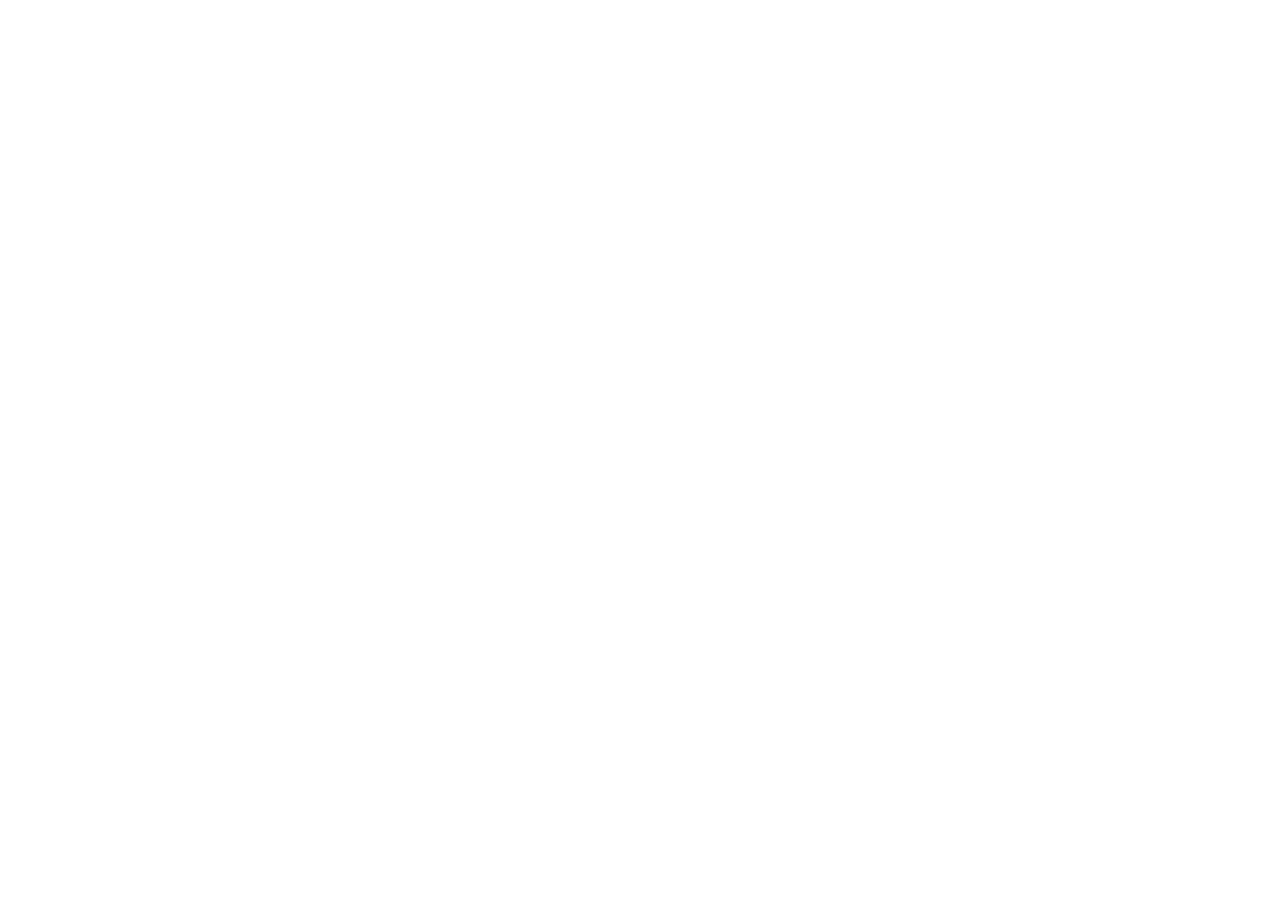
==== words.html @ 4421845d "Update words.html" ====
<!DOCTYPE html>

<html lang="en" xmlns="http://www.w3.org/1999/xhtml">
<head>
    <meta charset="utf-8" />
    <link rel="stylesheet" href="style.css" />
    <link rel="shortcut icon" href="sources/_icon." />
    <script src="script.js"></script>
    <title>Document</title>
</head>
<body>

</body>
</html>
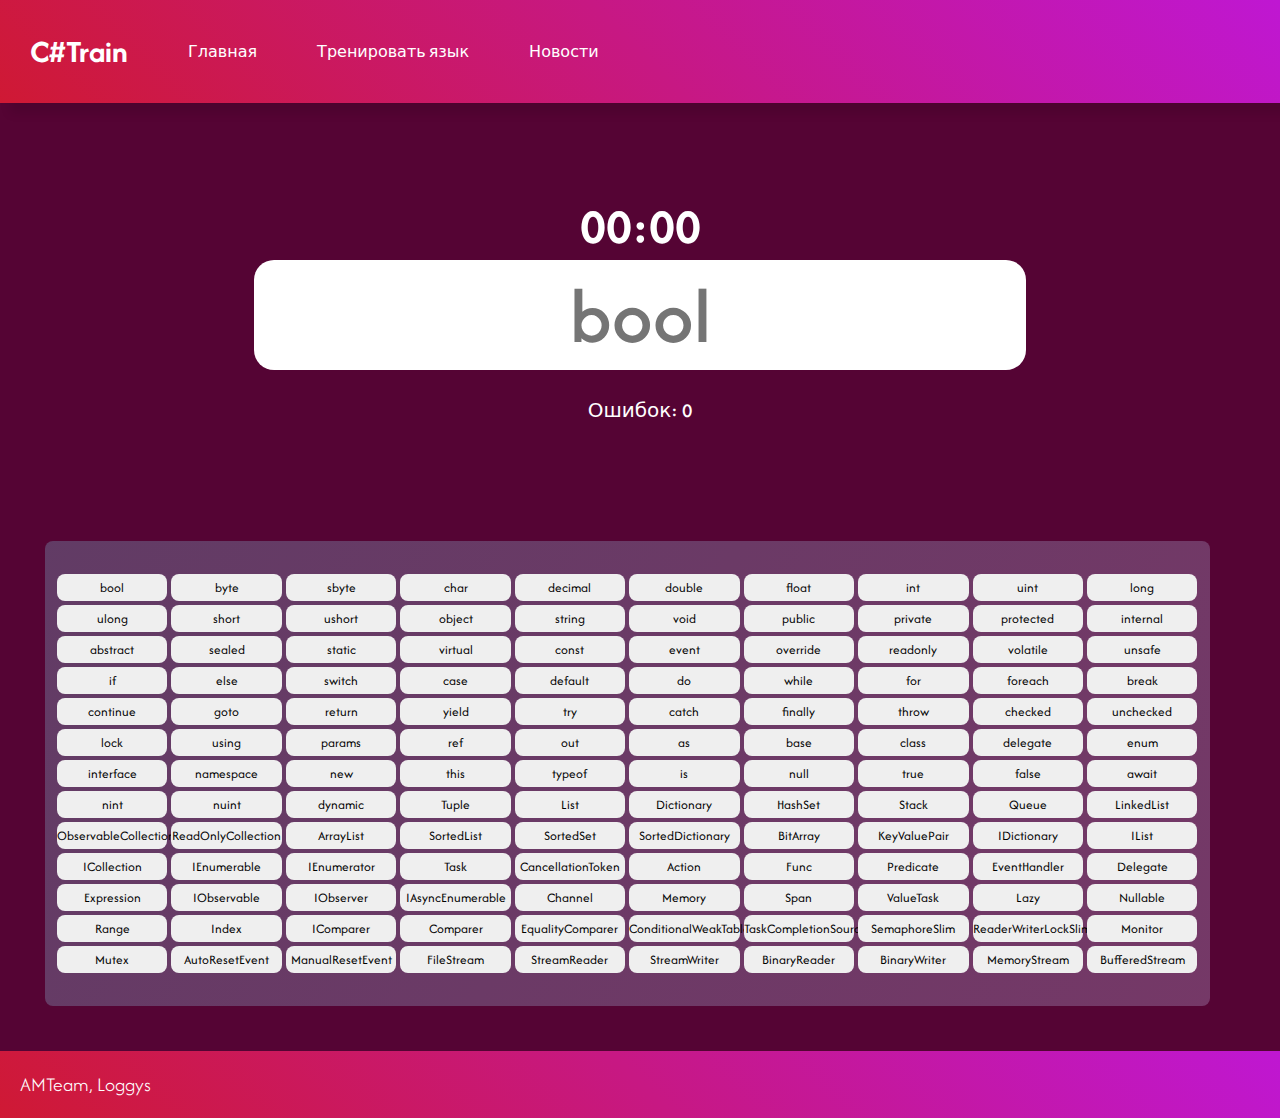
==== commit 9fa69b5a: "Update words.html" ====
--- a/words.html
+++ b/words.html
@@ -1,14 +1,465 @@
 <!DOCTYPE html>
 
-<html lang="en" xmlns="http://www.w3.org/1999/xhtml">
+<!--html-- lang="en" xmlns="http://www.w3.org/1999/xhtml">
 <head>
     <meta charset="utf-8" />
     <link rel="stylesheet" href="style.css" />
     <link rel="shortcut icon" href="sources/_icon." />
     <script src="script.js"></script>
-    <title>Document</title>
+    <title>C#Train - Home</title>
 </head>
 <body>
-
+    <div id="hdr">
+        <h1>C#Train</h1>
+        <a href="./words.html">Тренировать слова</a>
+        <a href="./train.html">Тренировать язык</a>
+        <a href="#">Новости</a>
+    </div>
+
+    <div id="info">
+        <div class="main-info-div">
+            <h1>Тренеруйте скорость и точность своего C#!</h1>
+            <div>Совершаете много ошибок когда пишете свой код? Пишите код так долго, что забываете, что писали? Вам нужно тренироваться! Этот сайт - хороший вариант для ваших тренировок</div>
+            <div style="display:flex; flex-direction:row; align-items:center;justify-content:center; padding:2%">
+                <button>Начать слова!</button>
+                <button>Начать тренировку!</button>
+            </div>
+        </div>
+
+        <div class="info-div">
+            <div>
+                Наш сайт сконцентрирован на исследовании синтаксиса и тренировки языка C#. Он поможет выучить весь синтаксис и развить вашу мышечную память
+            </div>
+            <img src="[data-uri]" alt="img1" />
+        </div>
+        <div class="info-div">
+            <img src="https://encrypted-tbn0.gstatic.com/images?q=tbn:ANd9GcQRAk7o_2frskb3ScGy8TuMs79U8HNMnd58vw&s" alt="img2" />
+            <div style="text-align:right">
+                На этом сайте есть тренировка отдельных слов синтаксиса, чего нет на могих других подобных сайтов. Это очень удобно для тренировки сложных/нужных слов
+            </div>
+        </div>
+        <div class="info-div">
+            <div>
+                Мы стараемся сделать ваши навыки лучше, предоставляя все необходимые ресурсы для вашего обучения. Но помните, что единственное, что отделяет вас от знаний - это вы. Вы сами должны хотеть обучиться, а мы этому поспособствуем! Удачи!
+            </div>
+            <img src="https://encrypted-tbn0.gstatic.com/images?q=tbn:ANd9GcT7hthGqjsHq3xwzqb0Od5eRRYe7xK2YQnkgg&s" alt="img3" />
+        </div>
+    </div>
+
+    <footer id="ftr">
+        AMStudios, Loggys
+    </footer>
+
+    <style>
+        @import url('https://fonts.googleapis.com/css2?family=Afacad+Flux:wght@100..1000&display=swap');
+
+        * {
+            margin: 0;
+            font-family: "Afacad Flux", system-ui;
+            transition: ease-in 0.2s;
+        }
+
+        body {
+            background: #550434;
+        }
+
+        #hdr {
+            background: linear-gradient(45deg, #cf1934, #bf17d2);
+            box-shadow: 10px 10px 10px rgba(0, 0, 0, 0.1);
+            color: white;
+            display: flex;
+            align-items: center;
+            -justify-content: center;
+        }
+
+        #ftr {
+            background: linear-gradient(45deg, #cf1934, #bf17d2);
+            box-shadow: 10px 10px 10px rgba(0, 0, 0, 0.1);
+            color: white;
+            display: flex;
+            align-items: center;
+            -justify-content: center;
+            font-weight:300;
+            font-size:20px;
+            padding: 20px;
+        }
+
+            #hdr a, h1 {
+                padding: 30px;
+                text-decoration: none;
+                transition: ease-out 0.1s;
+                color: white;
+            }
+
+                #hdr a:hover {
+                    color: #f1a1d8;
+                }
+
+        #info {
+            display: flex;
+            flex-direction: column;
+            align-items: center;
+            justify-content: center;
+        }
+
+        .info-div, .main-info-div{
+            display: flex;
+            color: white;
+            padding: 5%;
+            background: linear-gradient(45deg, #cf193430, #bf17d230);
+            border-radius: 40px;
+            margin: 2% 0 2% 0;
+            width: 45%;
+            height:20%;
+        }
+
+            .info-div div {
+                padding: 0 1% 0 0;
+                width: 50%;
+                font-weight:700;
+                font-size:20px;
+            }
+
+            .info-div img {
+                padding: 0 0 0 1%;
+                border-radius: 25px;
+                box-shadow: 10px 10px 10px rgba(0, 0, 0, 0.1);
+            }
+
+        .info-div *:last-child{
+            position:relative;
+            left:10%;
+        }
+
+        .info-div *:first-child{
+            position:relative;
+        }
+
+            .main-info-div button {
+                color: white;
+                background: #ff0064;
+                border-radius: 10px;
+                padding: 10px;
+                margin: 10px;
+                border: none;
+            }
+
+                .main-info-div button:hover {
+                    background: #f30287
+                }
+
+            .main-info-div:first-child {
+                flex-direction: column;
+                align-items: center;
+                justify-content: center;
+                background: none;
+                background: linear-gradient(45deg, #cf193470, #bf17d270);
+                border-radius: 40px;
+                width: 70%;
+            }
+
+                .main-info-div:first-child div {
+                    font-size: large;
+                    width: 50%;
+                    text-align: center;
+                }
+    </style>
 </body>
-</html>+</!--html-->
+
+<html lang="en" xmlns="http://www.w3.org/1999/xhtml">
+<head>
+    <meta charset="utf-8" />
+    <link rel="shortcut icon" href="sources/_icon." />
+    <title>C#Train - Words</title>
+
+    <script>
+
+    </script>
+</head>
+<body>
+    <header id="hdr">
+            <h1>C#Train</h1>
+            <a href="./index.html">Главная</a>
+            <a href="./train.html">Тренировать язык</a>
+            <a href="#">Новости</a>
+    </header>
+
+    <div if="main-container">
+        <div id="training">
+            <p>00:00</p>
+            <input placeholder="bool"/>
+            <div id="setts">
+                <p>Ошибок: 0</p>
+            </div>
+        </div>
+        <table id="word-table">
+            <tr>
+                <td class="word-table-td"><button class="word-btn">bool</button></td>
+                <td class="word-table-td"><button class="word-btn">byte</button></td>
+                <td class="word-table-td"><button class="word-btn">sbyte</button></td>
+                <td class="word-table-td"><button class="word-btn">char</button></td>
+                <td class="word-table-td"><button class="word-btn">decimal</button></td>
+                <td class="word-table-td"><button class="word-btn">double</button></td>
+                <td class="word-table-td"><button class="word-btn">float</button></td>
+                <td class="word-table-td"><button class="word-btn">int</button></td>
+                <td class="word-table-td"><button class="word-btn">uint</button></td>
+                <td class="word-table-td"><button class="word-btn">long</button></td>
+            </tr>
+            <tr>
+                <td class="word-table-td"><button class="word-btn">ulong</button></td>
+                <td class="word-table-td"><button class="word-btn">short</button></td>
+                <td class="word-table-td"><button class="word-btn">ushort</button></td>
+                <td class="word-table-td"><button class="word-btn">object</button></td>
+                <td class="word-table-td"><button class="word-btn">string</button></td>
+                <td class="word-table-td"><button class="word-btn">void</button></td>
+                <td class="word-table-td"><button class="word-btn">public</button></td>
+                <td class="word-table-td"><button class="word-btn">private</button></td>
+                <td class="word-table-td"><button class="word-btn">protected</button></td>
+                <td class="word-table-td"><button class="word-btn">internal</button></td>
+            </tr>
+            <tr>
+                <td class="word-table-td"><button class="word-btn">abstract</button></td>
+                <td class="word-table-td"><button class="word-btn">sealed</button></td>
+                <td class="word-table-td"><button class="word-btn">static</button></td>
+                <td class="word-table-td"><button class="word-btn">virtual</button></td>
+                <td class="word-table-td"><button class="word-btn">const</button></td>
+                <td class="word-table-td"><button class="word-btn">event</button></td>
+                <td class="word-table-td"><button class="word-btn">override</button></td>
+                <td class="word-table-td"><button class="word-btn">readonly</button></td>
+                <td class="word-table-td"><button class="word-btn">volatile</button></td>
+                <td class="word-table-td"><button class="word-btn">unsafe</button></td>
+            </tr>
+            <tr>
+                <td class="word-table-td"><button class="word-btn">if</button></td>
+                <td class="word-table-td"><button class="word-btn">else</button></td>
+                <td class="word-table-td"><button class="word-btn">switch</button></td>
+                <td class="word-table-td"><button class="word-btn">case</button></td>
+                <td class="word-table-td"><button class="word-btn">default</button></td>
+                <td class="word-table-td"><button class="word-btn">do</button></td>
+                <td class="word-table-td"><button class="word-btn">while</button></td>
+                <td class="word-table-td"><button class="word-btn">for</button></td>
+                <td class="word-table-td"><button class="word-btn">foreach</button></td>
+                <td class="word-table-td"><button class="word-btn">break</button></td>
+            </tr>
+            <tr>
+                <td class="word-table-td"><button class="word-btn">continue</button></td>
+                <td class="word-table-td"><button class="word-btn">goto</button></td>
+                <td class="word-table-td"><button class="word-btn">return</button></td>
+                <td class="word-table-td"><button class="word-btn">yield</button></td>
+                <td class="word-table-td"><button class="word-btn">try</button></td>
+                <td class="word-table-td"><button class="word-btn">catch</button></td>
+                <td class="word-table-td"><button class="word-btn">finally</button></td>
+                <td class="word-table-td"><button class="word-btn">throw</button></td>
+                <td class="word-table-td"><button class="word-btn">checked</button></td>
+                <td class="word-table-td"><button class="word-btn">unchecked</button></td>
+            </tr>
+            <tr>
+                <td class="word-table-td"><button class="word-btn">lock</button></td>
+                <td class="word-table-td"><button class="word-btn">using</button></td>
+                <td class="word-table-td"><button class="word-btn">params</button></td>
+                <td class="word-table-td"><button class="word-btn">ref</button></td>
+                <td class="word-table-td"><button class="word-btn">out</button></td>
+                <td class="word-table-td"><button class="word-btn">as</button></td>
+                <td class="word-table-td"><button class="word-btn">base</button></td>
+                <td class="word-table-td"><button class="word-btn">class</button></td>
+                <td class="word-table-td"><button class="word-btn">delegate</button></td>
+                <td class="word-table-td"><button class="word-btn">enum</button></td>
+            </tr>
+            <tr>
+                <td class="word-table-td"><button class="word-btn">interface</button></td>
+                <td class="word-table-td"><button class="word-btn">namespace</button></td>
+                <td class="word-table-td"><button class="word-btn">new</button></td>
+                <td class="word-table-td"><button class="word-btn">this</button></td>
+                <td class="word-table-td"><button class="word-btn">typeof</button></td>
+                <td class="word-table-td"><button class="word-btn">is</button></td>
+                <td class="word-table-td"><button class="word-btn">null</button></td>
+                <td class="word-table-td"><button class="word-btn">true</button></td>
+                <td class="word-table-td"><button class="word-btn">false</button></td>
+                <td class="word-table-td"><button class="word-btn">await</button></td>
+            </tr>
+            <tr>
+                <td class="word-table-td"><button class="word-btn">nint</button></td>
+                <td class="word-table-td"><button class="word-btn">nuint</button></td>
+                <td class="word-table-td"><button class="word-btn">dynamic</button></td>
+                <td class="word-table-td"><button class="word-btn">Tuple</button></td>
+                <td class="word-table-td"><button class="word-btn">List</button></td>
+                <td class="word-table-td"><button class="word-btn">Dictionary</button></td>
+                <td class="word-table-td"><button class="word-btn">HashSet</button></td>
+                <td class="word-table-td"><button class="word-btn">Stack</button></td>
+                <td class="word-table-td"><button class="word-btn">Queue</button></td>
+                <td class="word-table-td"><button class="word-btn">LinkedList</button></td>
+            </tr>
+            <tr>
+                <td class="word-table-td"><button class="word-btn">ObservableCollection</button></td>
+                <td class="word-table-td"><button class="word-btn">ReadOnlyCollection</button></td>
+                <td class="word-table-td"><button class="word-btn">ArrayList</button></td>
+                <td class="word-table-td"><button class="word-btn">SortedList</button></td>
+                <td class="word-table-td"><button class="word-btn">SortedSet</button></td>
+                <td class="word-table-td"><button class="word-btn">SortedDictionary</button></td>
+                <td class="word-table-td"><button class="word-btn">BitArray</button></td>
+                <td class="word-table-td"><button class="word-btn">KeyValuePair</button></td>
+                <td class="word-table-td"><button class="word-btn">IDictionary</button></td>
+                <td class="word-table-td"><button class="word-btn">IList</button></td>
+            </tr>
+            <tr>
+                <td class="word-table-td"><button class="word-btn">ICollection</button></td>
+                <td class="word-table-td"><button class="word-btn">IEnumerable</button></td>
+                <td class="word-table-td"><button class="word-btn">IEnumerator</button></td>
+                <td class="word-table-td"><button class="word-btn">Task</button></td>
+                <td class="word-table-td"><button class="word-btn">CancellationToken</button></td>
+                <td class="word-table-td"><button class="word-btn">Action</button></td>
+                <td class="word-table-td"><button class="word-btn">Func</button></td>
+                <td class="word-table-td"><button class="word-btn">Predicate</button></td>
+                <td class="word-table-td"><button class="word-btn">EventHandler</button></td>
+                <td class="word-table-td"><button class="word-btn">Delegate</button></td>
+            </tr>
+            <tr>
+                <td class="word-table-td"><button class="word-btn">Expression</button></td>
+                <td class="word-table-td"><button class="word-btn">IObservable</button></td>
+                <td class="word-table-td"><button class="word-btn">IObserver</button></td>
+                <td class="word-table-td"><button class="word-btn">IAsyncEnumerable</button></td>
+                <td class="word-table-td"><button class="word-btn">Channel</button></td>
+                <td class="word-table-td"><button class="word-btn">Memory</button></td>
+                <td class="word-table-td"><button class="word-btn">Span</button></td>
+                <td class="word-table-td"><button class="word-btn">ValueTask</button></td>
+                <td class="word-table-td"><button class="word-btn">Lazy</button></td>
+                <td class="word-table-td"><button class="word-btn">Nullable</button></td>
+            </tr>
+            <tr>
+                <td class="word-table-td"><button class="word-btn">Range</button></td>
+                <td class="word-table-td"><button class="word-btn">Index</button></td>
+                <td class="word-table-td"><button class="word-btn">IComparer</button></td>
+                <td class="word-table-td"><button class="word-btn">Comparer</button></td>
+                <td class="word-table-td"><button class="word-btn">EqualityComparer</button></td>
+                <td class="word-table-td"><button class="word-btn">ConditionalWeakTable</button></td>
+                <td class="word-table-td"><button class="word-btn">TaskCompletionSource</button></td>
+                <td class="word-table-td"><button class="word-btn">SemaphoreSlim</button></td>
+                <td class="word-table-td"><button class="word-btn">ReaderWriterLockSlim</button></td>
+                <td class="word-table-td"><button class="word-btn">Monitor</button></td>
+            </tr>
+            <tr>
+                <td class="word-table-td"><button class="word-btn">Mutex</button></td>
+                <td class="word-table-td"><button class="word-btn">AutoResetEvent</button></td>
+                <td class="word-table-td"><button class="word-btn">ManualResetEvent</button></td>
+                <td class="word-table-td"><button class="word-btn">FileStream</button></td>
+                <td class="word-table-td"><button class="word-btn">StreamReader</button></td>
+                <td class="word-table-td"><button class="word-btn">StreamWriter</button></td>
+                <td class="word-table-td"><button class="word-btn">BinaryReader</button></td>
+                <td class="word-table-td"><button class="word-btn">BinaryWriter</button></td>
+                <td class="word-table-td"><button class="word-btn">MemoryStream</button></td>
+                <td class="word-table-td"><button class="word-btn">BufferedStream</button></td>
+            </tr>
+        </table>
+    </div>
+
+    <footer id="ftr">
+        AMTeam, Loggys
+    </footer>
+
+    <style>
+        @import url('https://fonts.googleapis.com/css2?family=Afacad+Flux:wght@100..1000&display=swap');
+
+        * {
+            margin: 0;
+            font-family: "Afacad Flux", system-ui;
+            transition: ease-in 0.2s;
+            color:white;
+        }
+        body {
+            background: #550434;
+        }
+
+        #hdr {
+            background: linear-gradient(45deg, #cf1934, #bf17d2);
+            box-shadow: 10px 10px 10px rgba(0, 0, 0, 0.1);
+            color: white;
+            display: flex;
+            align-items: center;
+            -justify-content: center;
+        }
+        #hdr a, h1 {
+            padding: 30px;
+            text-decoration: none;
+            transition: ease-out 0.1s;
+            color: white;
+        }
+        #hdr a:hover {
+            color: #f1a1d8;
+        }
+        #ftr {
+            background: linear-gradient(45deg, #cf1934, #bf17d2);
+            box-shadow: 10px 10px 10px rgba(0, 0, 0, 0.1);
+            color: white;
+            display: flex;
+            align-items: center;
+            -justify-content: center;
+            font-weight: 300;
+            font-size: 20px;
+            padding: 20px;
+        }
+
+        #main-container {
+            display: flex;
+            justify-content: center;
+            align-items:center;
+        }
+        #training {
+            display: flex;
+            flex-direction:column;
+            justify-content: center;
+            align-items: center;
+            margin:10vh;
+        }
+        #training p{
+            font-weight:700;
+            font-size:50px;
+        }
+        #training input{
+            width:60vw;
+            height:12vh;
+            border:0;
+            border-radius:20px;
+            font-size:80px;
+            text-align:center;
+            font-weight:500;
+            color:black;
+        }
+        #setts{
+            margin:3vh;
+        }
+        #setts p{
+            font-weight: 500;
+            font-size: 20px;
+        }
+
+        #word-table {
+            display: flex;
+            justify-content: center;
+            align-items: center;
+            background: linear-gradient(120deg, #7db5d050, #bbabd750);
+            border-radius: 8px;
+            margin:3.5%;
+            padding:30px;
+            width:91vw;
+        }
+
+        .word-table-td{
+
+        }
+        .word-btn {
+            color: #000000;
+            width: 8.63vw;
+            padding: 5px 0 5px 0;
+            justify-content: center;
+            align-items: center;
+            border-radius: 8px;
+            border: 0;
+        }
+        .word-btn:hover{
+            transform: scale(1.1);
+            background:#c393d7;
+        }
+    </style>
+</body>
+</html>
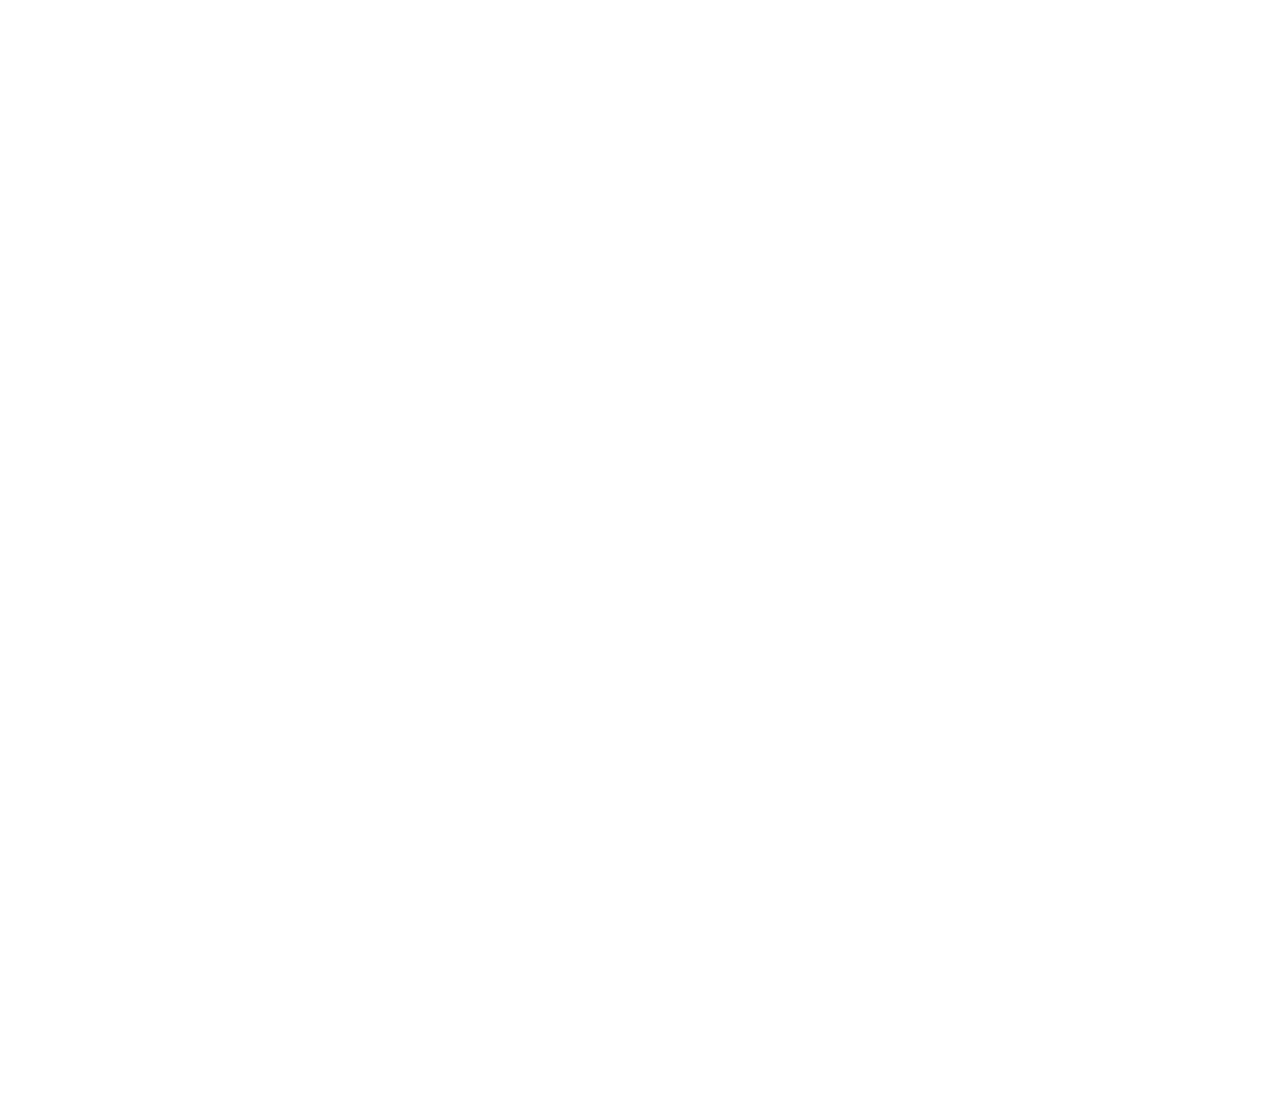
==== commit de79f2d7: "Update words.html" ====
--- a/words.html
+++ b/words.html
@@ -1,172 +1,3 @@
-<!DOCTYPE html>
-
-<!--html-- lang="en" xmlns="http://www.w3.org/1999/xhtml">
-<head>
-    <meta charset="utf-8" />
-    <link rel="stylesheet" href="style.css" />
-    <link rel="shortcut icon" href="sources/_icon." />
-    <script src="script.js"></script>
-    <title>C#Train - Home</title>
-</head>
-<body>
-    <div id="hdr">
-        <h1>C#Train</h1>
-        <a href="./words.html">Тренировать слова</a>
-        <a href="./train.html">Тренировать язык</a>
-        <a href="#">Новости</a>
-    </div>
-
-    <div id="info">
-        <div class="main-info-div">
-            <h1>Тренеруйте скорость и точность своего C#!</h1>
-            <div>Совершаете много ошибок когда пишете свой код? Пишите код так долго, что забываете, что писали? Вам нужно тренироваться! Этот сайт - хороший вариант для ваших тренировок</div>
-            <div style="display:flex; flex-direction:row; align-items:center;justify-content:center; padding:2%">
-                <button>Начать слова!</button>
-                <button>Начать тренировку!</button>
-            </div>
-        </div>
-
-        <div class="info-div">
-            <div>
-                Наш сайт сконцентрирован на исследовании синтаксиса и тренировки языка C#. Он поможет выучить весь синтаксис и развить вашу мышечную память
-            </div>
-            <img src="[data-uri]" alt="img1" />
-        </div>
-        <div class="info-div">
-            <img src="https://encrypted-tbn0.gstatic.com/images?q=tbn:ANd9GcQRAk7o_2frskb3ScGy8TuMs79U8HNMnd58vw&s" alt="img2" />
-            <div style="text-align:right">
-                На этом сайте есть тренировка отдельных слов синтаксиса, чего нет на могих других подобных сайтов. Это очень удобно для тренировки сложных/нужных слов
-            </div>
-        </div>
-        <div class="info-div">
-            <div>
-                Мы стараемся сделать ваши навыки лучше, предоставляя все необходимые ресурсы для вашего обучения. Но помните, что единственное, что отделяет вас от знаний - это вы. Вы сами должны хотеть обучиться, а мы этому поспособствуем! Удачи!
-            </div>
-            <img src="https://encrypted-tbn0.gstatic.com/images?q=tbn:ANd9GcT7hthGqjsHq3xwzqb0Od5eRRYe7xK2YQnkgg&s" alt="img3" />
-        </div>
-    </div>
-
-    <footer id="ftr">
-        AMStudios, Loggys
-    </footer>
-
-    <style>
-        @import url('https://fonts.googleapis.com/css2?family=Afacad+Flux:wght@100..1000&display=swap');
-
-        * {
-            margin: 0;
-            font-family: "Afacad Flux", system-ui;
-            transition: ease-in 0.2s;
-        }
-
-        body {
-            background: #550434;
-        }
-
-        #hdr {
-            background: linear-gradient(45deg, #cf1934, #bf17d2);
-            box-shadow: 10px 10px 10px rgba(0, 0, 0, 0.1);
-            color: white;
-            display: flex;
-            align-items: center;
-            -justify-content: center;
-        }
-
-        #ftr {
-            background: linear-gradient(45deg, #cf1934, #bf17d2);
-            box-shadow: 10px 10px 10px rgba(0, 0, 0, 0.1);
-            color: white;
-            display: flex;
-            align-items: center;
-            -justify-content: center;
-            font-weight:300;
-            font-size:20px;
-            padding: 20px;
-        }
-
-            #hdr a, h1 {
-                padding: 30px;
-                text-decoration: none;
-                transition: ease-out 0.1s;
-                color: white;
-            }
-
-                #hdr a:hover {
-                    color: #f1a1d8;
-                }
-
-        #info {
-            display: flex;
-            flex-direction: column;
-            align-items: center;
-            justify-content: center;
-        }
-
-        .info-div, .main-info-div{
-            display: flex;
-            color: white;
-            padding: 5%;
-            background: linear-gradient(45deg, #cf193430, #bf17d230);
-            border-radius: 40px;
-            margin: 2% 0 2% 0;
-            width: 45%;
-            height:20%;
-        }
-
-            .info-div div {
-                padding: 0 1% 0 0;
-                width: 50%;
-                font-weight:700;
-                font-size:20px;
-            }
-
-            .info-div img {
-                padding: 0 0 0 1%;
-                border-radius: 25px;
-                box-shadow: 10px 10px 10px rgba(0, 0, 0, 0.1);
-            }
-
-        .info-div *:last-child{
-            position:relative;
-            left:10%;
-        }
-
-        .info-div *:first-child{
-            position:relative;
-        }
-
-            .main-info-div button {
-                color: white;
-                background: #ff0064;
-                border-radius: 10px;
-                padding: 10px;
-                margin: 10px;
-                border: none;
-            }
-
-                .main-info-div button:hover {
-                    background: #f30287
-                }
-
-            .main-info-div:first-child {
-                flex-direction: column;
-                align-items: center;
-                justify-content: center;
-                background: none;
-                background: linear-gradient(45deg, #cf193470, #bf17d270);
-                border-radius: 40px;
-                width: 70%;
-            }
-
-                .main-info-div:first-child div {
-                    font-size: large;
-                    width: 50%;
-                    text-align: center;
-                }
-    </style>
-</body>
-</!--html-->
-
 <html lang="en" xmlns="http://www.w3.org/1999/xhtml">
 <head>
     <meta charset="utf-8" />
@@ -364,7 +195,12 @@
             margin: 0;
             font-family: "Afacad Flux", system-ui;
             transition: ease-in 0.2s;
-            color:white;
+            color: white;
+        }
+        *:not(.word-btn){
+            opacity: 0;
+            transform: scale(0); 
+            animation: fadeInScale 1s forwards; 
         }
         body {
             background: #550434;
@@ -460,6 +296,23 @@
             transform: scale(1.1);
             background:#c393d7;
         }
+
+        @keyframes fadeInScale {
+            0% {
+                opacity: 0;
+                transform: scale(0);
+            }
+
+            50% {
+                opacity: 1;
+                transform: scale(1.02); 
+            }
+
+            100% {
+                opacity: 1;
+                transform: scale(1); 
+            }
+        }
     </style>
 </body>
 </html>
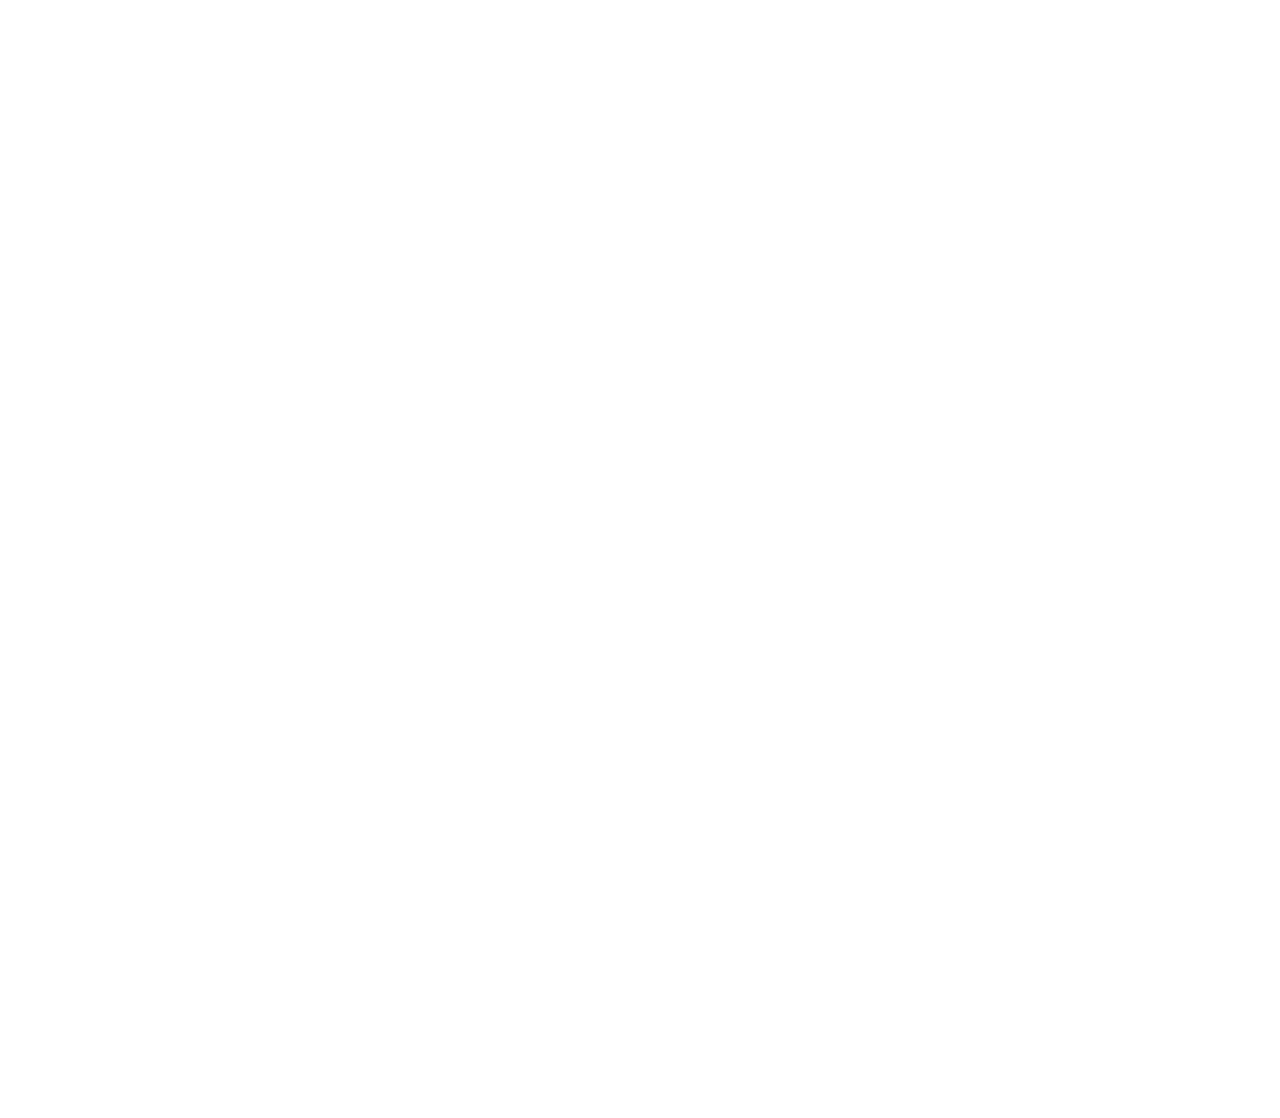
==== commit a88690fc: "Update words.html" ====
--- a/words.html
+++ b/words.html
@@ -1,27 +1,26 @@
+<!DOCTYPE html>
+
 <html lang="en" xmlns="http://www.w3.org/1999/xhtml">
 <head>
     <meta charset="utf-8" />
     <link rel="shortcut icon" href="sources/_icon." />
     <title>C#Train - Words</title>
-
-    <script>
-
-    </script>
 </head>
 <body>
     <header id="hdr">
-            <h1>C#Train</h1>
-            <a href="./index.html">Главная</a>
-            <a href="./train.html">Тренировать язык</a>
-            <a href="#">Новости</a>
+        <h1>C#Train</h1>
+        <a href="./index.html">Главная</a>
+        <a href="./train.html">Тренировать язык</a>
+        <a href="#">Новости</a>
     </header>
 
     <div if="main-container">
         <div id="training">
-            <p>00:00</p>
-            <input placeholder="bool"/>
+            <p id="timer">00:00</p>
+            <input id="word-input" placeholder="" />
+            <label id="custom-placeholder" for="word-input">bool</label>
             <div id="setts">
-                <p>Ошибок: 0</p>
+                <p id="sett-str">Остановлено | Ошибок: 0</p>
             </div>
         </div>
         <table id="word-table">
@@ -188,6 +187,120 @@
         AMTeam, Loggys
     </footer>
 
+    <script>
+        const input = document.getElementById("word-input");
+        const wordMark = document.getElementById("custom-placeholder");
+        const settStr = document.getElementById("sett-str");
+        const timerElement = document.getElementById("timer");
+
+        const wordBtns = document.getElementsByClassName("word-btn");
+
+        input.disabled = true;
+
+        let time = 0;
+        let interval;
+        let isTrain = false;
+        let word = "bool"; // Устанавливаем слово для тренировки
+        let lastSaved = "";
+        let errs = 0;
+        let charNum = 0;
+
+        function handleSpacePress(event) {
+            if (event.code === 'Space') {
+                event.preventDefault();
+                isTrain = !isTrain;
+                input.locked = isTrain; // Блокируем или разблокируем ввод
+                settStr.innerText = isTrain ? `Запущено | Ошибок: ${errs}` : `Остановлено | Ошибок: ${errs}`;
+
+                if (isTrain) {
+                    startTimer(); // Запускаем таймер, если isTrain = true
+                    input.disabled = false;
+                    input.focus();
+
+                    errs = 0;
+                    timerElement.textContent = '00:00';
+                    settStr.innerText = "Остановлено | Ошибок: 0"; 
+                } else {
+                    stopTimer(); // Останавливаем таймер, если isTrain = false
+                    input.disabled = true;
+                }
+            }
+        }
+
+        function updateTimer() {
+            time++;
+            const minutes = Math.floor(time / 60);
+            const seconds = time % 60;
+            timerElement.textContent = `${String(minutes).padStart(2, '0')}:${String(seconds).padStart(2, '0')}`;
+        }
+
+        function startTimer() {
+            if (!interval) {
+                interval = setInterval(updateTimer, 1000);
+            }
+        }
+
+        function stopTimer() {
+            clearInterval(interval);
+            interval = null;
+        }
+
+        input.addEventListener('input', function () {
+            if (isTrain) {
+                if (lastSaved !== input.value) {
+                    // Проверка на правильность ввода
+                    if (charNum < word.length) {
+                        if (word[charNum] === input.value[charNum]) {
+                            charNum++;
+                            lastSaved = input.value;
+
+                            // Обнуляем таймер при правильном вводе
+                            if (charNum === 1) { // Если первая буква введена правильно
+                                time = 0; // Сброс времени
+                                timerElement.textContent = '00:00'; // Обновление отображения таймера
+                                startTimer(); // Запускаем таймер, если он был остановлен
+                            }
+
+                            if (charNum === word.length) { // Если все буквы введены правильно
+                                // Обнуляем таймер и сбрасываем всё
+                                stopTimer();
+                                time = 0;
+                                charNum = 0;
+                                lastSaved = "";
+                                input.value = ""; // Очищаем поле ввода
+                                input.disabled = true;
+                                isTrain = false; // Останавливаем тренировку
+                            }
+                        } else {
+                            errs++; // Увеличиваем количество ошибок, если введена неправильная буква
+                            settStr.innerText = isTrain ? `Запущено | Ошибок: ${errs}` : `Остановлено | Ошибок: ${errs}`;
+                        }
+                    } else {
+                        errs++; // Если введено больше букв, чем в слове, увеличиваем ошибки
+                        settStr.innerText = isTrain ? `Запущено | Ошибок: ${errs}` : `Остановлено | Ошибок: ${errs}`;
+                    }
+                }
+            }
+        });
+
+        document.addEventListener('keydown', handleSpacePress);
+
+        function setWord(wordT) {
+            wordMark.innerText = wordT;
+            word = wordT;
+
+            errs = 0;
+            timerElement.textContent = '00:00';
+            settStr.innerText = "Остановлено | Ошибок: 0"; 
+        }
+
+        for (let i = 0; i < wordBtns.length; i++) {
+            wordBtns[i].addEventListener('click', function (event) {
+                setWord(event.currentTarget.innerText);
+            });
+        }
+    </script>
+
     <style>
         @import url('https://fonts.googleapis.com/css2?family=Afacad+Flux:wght@100..1000&display=swap');
 
@@ -197,11 +310,13 @@
             transition: ease-in 0.2s;
             color: white;
         }
-        *:not(.word-btn){
-            opacity: 0;
-            transform: scale(0); 
-            animation: fadeInScale 1s forwards; 
-        }
+
+            *:not(.word-btn) {
+                opacity: 0; /* Начальная непрозрачность */
+                transform: scale(0); /* Начальный размер */
+                animation: fadeInScale 1s forwards; /* Запуск анимации */
+            }
+
         body {
             background: #550434;
         }
@@ -214,15 +329,18 @@
             align-items: center;
             -justify-content: center;
         }
-        #hdr a, h1 {
-            padding: 30px;
-            text-decoration: none;
-            transition: ease-out 0.1s;
-            color: white;
-        }
-        #hdr a:hover {
-            color: #f1a1d8;
-        }
+
+            #hdr a, h1 {
+                padding: 30px;
+                text-decoration: none;
+                transition: ease-out 0.1s;
+                color: white;
+            }
+
+                #hdr a:hover {
+                    color: #f1a1d8;
+                }
+
         #ftr {
             background: linear-gradient(45deg, #cf1934, #bf17d2);
             box-shadow: 10px 10px 10px rgba(0, 0, 0, 0.1);
@@ -238,36 +356,50 @@
         #main-container {
             display: flex;
             justify-content: center;
-            align-items:center;
-        }
+            align-items: center;
+        }
+
         #training {
             display: flex;
-            flex-direction:column;
+            flex-direction: column;
             justify-content: center;
             align-items: center;
-            margin:10vh;
-        }
-        #training p{
-            font-weight:700;
-            font-size:50px;
-        }
-        #training input{
-            width:60vw;
-            height:12vh;
-            border:0;
-            border-radius:20px;
-            font-size:80px;
-            text-align:center;
-            font-weight:500;
-            color:black;
-        }
-        #setts{
-            margin:3vh;
-        }
-        #setts p{
-            font-weight: 500;
-            font-size: 20px;
-        }
+            margin: 10vh;
+        }
+
+            #training p {
+                font-weight: 700;
+                font-size: 50px;
+            }
+
+            #training input {
+                width: 60vw;
+                height: 12vh;
+                border: 0;
+                border-radius: 20px;
+                color: black;
+                font-size: 60px;
+                text-align: center;
+                font-weight: 500;
+            }
+
+            #training label {
+                font-size: 60px;
+                text-align: center;
+                font-weight: 500;
+                color: #00000050;
+                position: absolute; /* Абсолютное позиционирование для метки */
+                top: 30%;
+            }
+
+        #setts {
+            margin: 3vh;
+        }
+
+            #setts p {
+                font-weight: 500;
+                font-size: 20px;
+            }
 
         #word-table {
             display: flex;
@@ -275,14 +407,14 @@
             align-items: center;
             background: linear-gradient(120deg, #7db5d050, #bbabd750);
             border-radius: 8px;
-            margin:3.5%;
-            padding:30px;
-            width:91vw;
-        }
-
-        .word-table-td{
-
-        }
+            margin: 3.5%;
+            padding: 30px;
+            width: 91vw;
+        }
+
+        .word-table-td {
+        }
+
         .word-btn {
             color: #000000;
             width: 8.63vw;
@@ -292,10 +424,11 @@
             border-radius: 8px;
             border: 0;
         }
-        .word-btn:hover{
-            transform: scale(1.1);
-            background:#c393d7;
-        }
+
+            .word-btn:hover {
+                transform: scale(1.1);
+                background: #c393d7;
+            }
 
         @keyframes fadeInScale {
             0% {
@@ -305,12 +438,12 @@
 
             50% {
                 opacity: 1;
-                transform: scale(1.02); 
+                transform: scale(1.02); /* Увеличение на 10% */
             }
 
             100% {
                 opacity: 1;
-                transform: scale(1); 
+                transform: scale(1); /* Полный размер */
             }
         }
     </style>
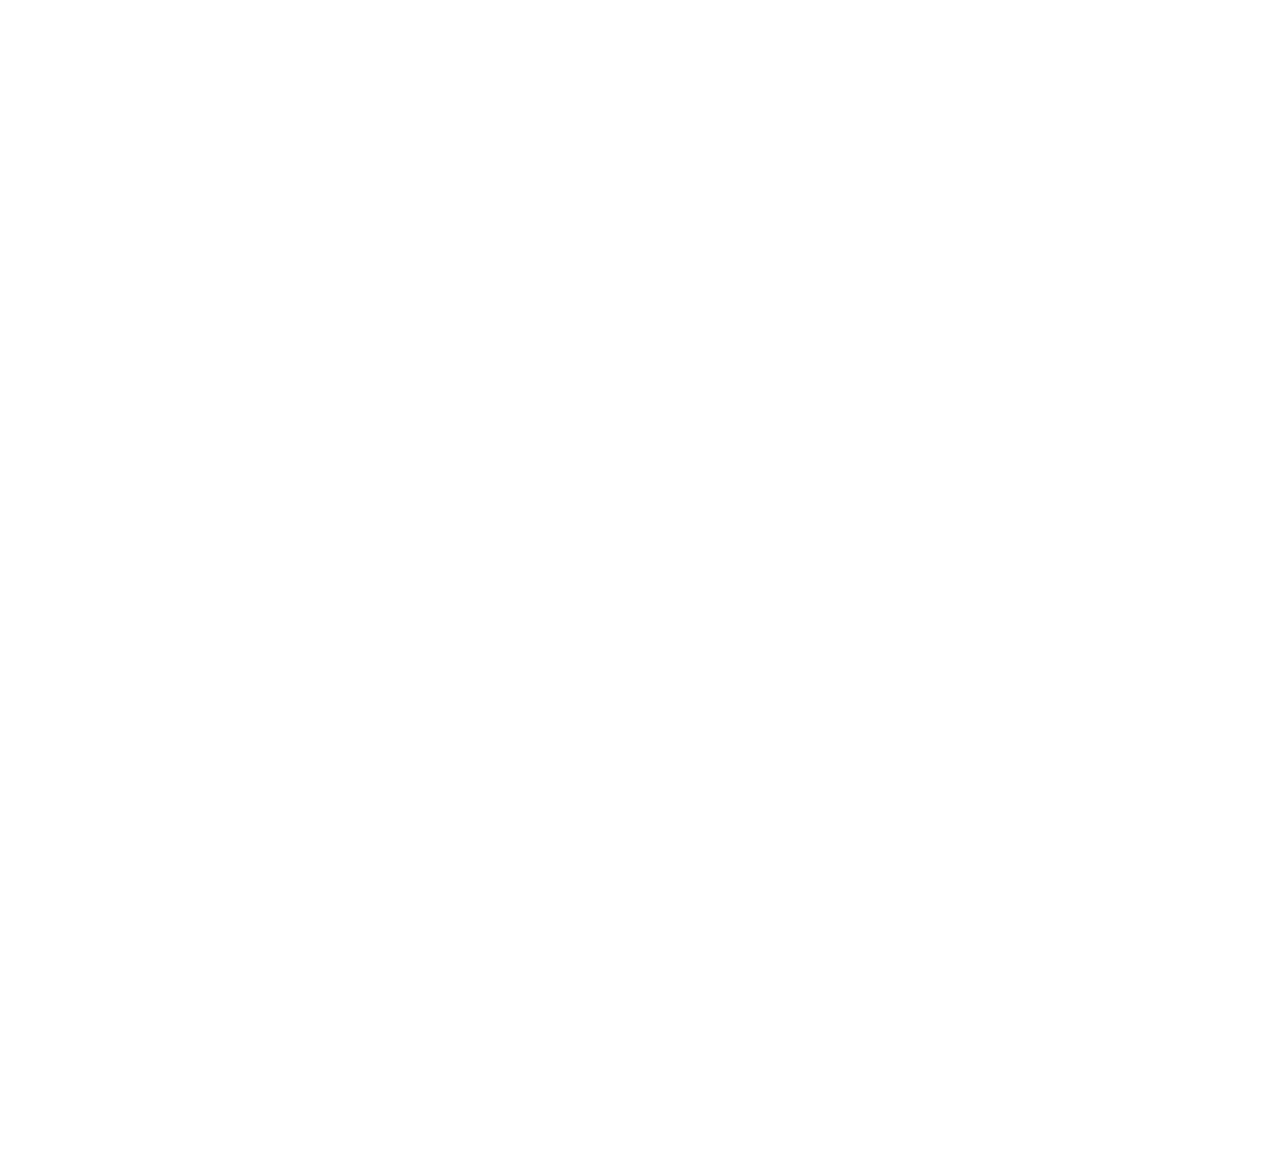
==== commit 501e80bf: "Update words.html" ====
--- a/words.html
+++ b/words.html
@@ -1,5 +1,4 @@
 <!DOCTYPE html>
-
 <html lang="en" xmlns="http://www.w3.org/1999/xhtml">
 <head>
     <meta charset="utf-8" />
@@ -21,6 +20,8 @@
             <label id="custom-placeholder" for="word-input">bool</label>
             <div id="setts">
                 <p id="sett-str">Остановлено | Ошибок: 0</p>
+<p>Нажмите пробел для запуска</p>
+<button>Запустить<\button>
             </div>
         </div>
         <table id="word-table">
@@ -288,10 +289,6 @@
         function setWord(wordT) {
             wordMark.innerText = wordT;
             word = wordT;
-
-            errs = 0;
-            timerElement.textContent = '00:00';
-            settStr.innerText = "Остановлено | Ошибок: 0"; 
         }
 
         for (let i = 0; i < wordBtns.length; i++) {
